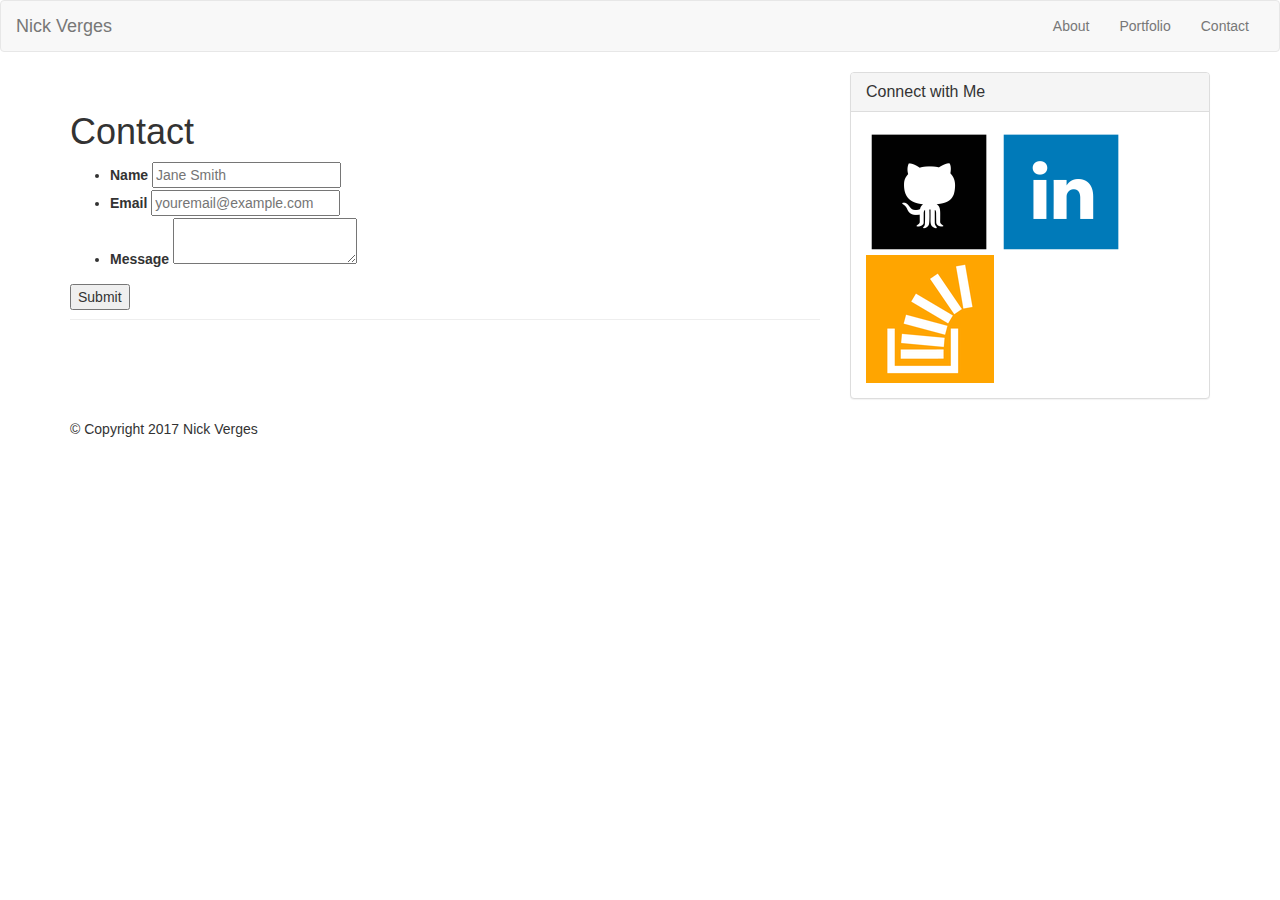
==== contact.html @ 6d7959b4 "Layout and some css" ====
<!DOCTYPE html>
<html lang="en">
<head>
	<meta charset="UTF-8">
	<title>About Me</title>
	<!-- Latest compiled and minified CSS -->
	<link rel="stylesheet" href="https://maxcdn.bootstrapcdn.com/bootstrap/3.3.7/css/bootstrap.min.css" integrity="sha384-BVYiiSIFeK1dGmJRAkycuHAHRg32OmUcww7on3RYdg4Va+PmSTsz/K68vbdEjh4u" crossorigin="anonymous">

</head>
<body>

	<nav class="navbar navbar-default">
	  <div class="container-fluid">

	    <!-- Brand and toggle get grouped for better mobile display -->
	    <div class="navbar-header">
	      <a class="navbar-brand" href="#">Nick Verges</a>
	    </div>

	    <!-- Collect the nav links, forms, and other content for toggling -->
	    <div class="collapse navbar-collapse" id="bs-example-navbar-collapse-1">
	 		<ul class="nav navbar-nav navbar-right">
	        <li><a href="index.html">About</a></li>
	        <li><a href="portfolio.html">Portfolio</a></li>
	        <li><a href="contact.html">Contact</a></li>
	       
	      </ul>
	    </div><!-- /.navbar-collapse -->
	  </div><!-- /.container-fluid -->
	</nav>
	

	<div class="container">
		<div class="row">
			<div class="col-sm-8">
				<div class="page-header">
					<h1>Contact</h1>
					<form id="contact-form">
				<ul>
					<li>
						<label for="name">Name</label>
						<input type="text" name="name" id="name" placeholder="Jane Smith" required="required">
					</li>
					<li>
						<label for="name">Email</label>
						<input type="text" name="name" id="email" placeholder="youremail@example.com" required="required">
					</li>
					<li>
						<label for="name">Message</label>
						<textarea id="message" name="message" required="required"></textarea>
					</li>
				</ul>
				<input type="submit" name="submit">
			</form>
				</div>
	  		</div>
			<div class="col-sm-4">
				<div class="panel panel-default">
				 	<div class="panel-heading">
						<h2 class="panel-title">Connect with Me</h2>
					</div>
					<div class="panel-body">
						<div id="connect">
							<a href="https://github.com/nverges" target="_blank"><img src="assets/github.png" class="social" alt="Github"></a>
							<a href="https://www.linkedin.com/in/nick-verges-273207139/" target="_blank"><img src="assets/linkedin.png" class="social" alt="LinkedIn"></a>
							<a href="http://stackoverflow.com/users/7817912/nverges" target="_blank"><img src="assets/stackoverflow.png" class="social" alt="StackOverflow"></a>
						</div>
					</div>
				</div>
			</div>
		</div>
	</div>
</div>

	<footer>
		<div class="container">
		&copy; Copyright 2017 Nick Verges
		</div>
	</footer>


</body>
</html>
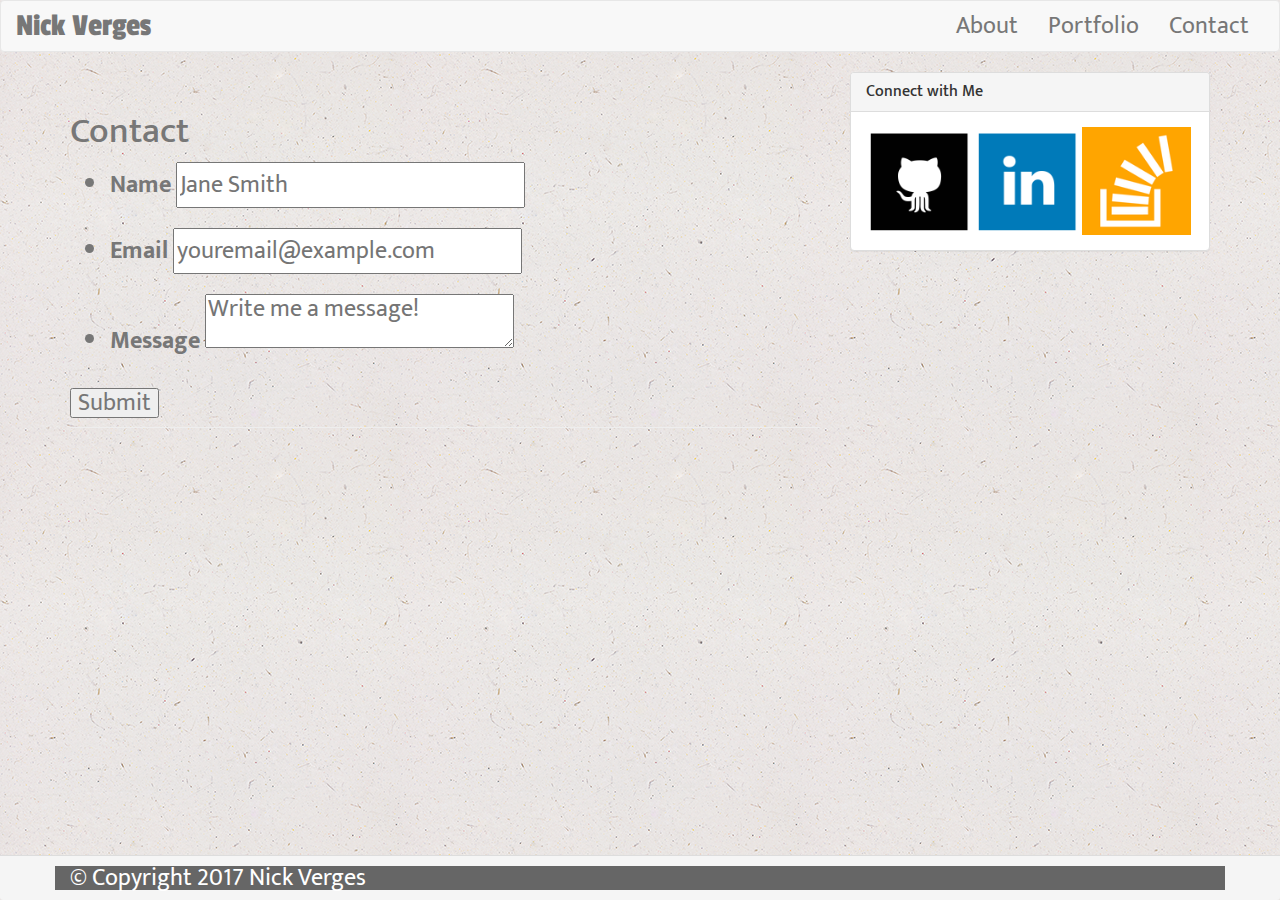
==== commit 8afd29ca: "Mostly working, need more time" ====
--- a/contact.html
+++ b/contact.html
@@ -2,9 +2,11 @@
 <html lang="en">
 <head>
 	<meta charset="UTF-8">
-	<title>About Me</title>
+	<title>Contact Me</title>
 	<!-- Latest compiled and minified CSS -->
 	<link rel="stylesheet" href="https://maxcdn.bootstrapcdn.com/bootstrap/3.3.7/css/bootstrap.min.css" integrity="sha384-BVYiiSIFeK1dGmJRAkycuHAHRg32OmUcww7on3RYdg4Va+PmSTsz/K68vbdEjh4u" crossorigin="anonymous">
+	<link rel="stylesheet" type="text/css" href="styles2.css">
+	<link href="https://fonts.googleapis.com/css?family=Mukta+Vaani|Passion+One" rel="stylesheet">
 
 </head>
 <body>
@@ -33,8 +35,9 @@
 	<div class="container">
 		<div class="row">
 			<div class="col-sm-8">
+
 				<div class="page-header">
-					<h1>Contact</h1>
+					<h1>Contact</h1>	
 					<form id="contact-form">
 				<ul>
 					<li>
@@ -47,9 +50,11 @@
 					</li>
 					<li>
 						<label for="name">Message</label>
-						<textarea id="message" name="message" required="required"></textarea>
+						<textarea id="message" name="message" placeholder="Write me a message!" required="required"></textarea>
 					</li>
 				</ul>
+
+
 				<input type="submit" name="submit">
 			</form>
 				</div>
@@ -72,12 +77,15 @@
 	</div>
 </div>
 
-	<footer>
-		<div class="container">
+	<footer class="navbar-fixed-bottom">
+		<div class="panel-footer">
+			<div class="container" id="footer">
 		&copy; Copyright 2017 Nick Verges
+		</div>
 		</div>
 	</footer>
 
 
+
 </body>
 </html>--- a/styles2.css
+++ b/styles2.css
@@ -0,0 +1,54 @@
+/* Contact page input box container styling */
+
+.page-header li {
+	padding-bottom: 20px;
+
+}
+
+.container-fluid .navbar-brand {
+	font-size: 32px;
+	font-family: "Passion One";
+}
+
+
+
+
+body {
+	clear: both;
+	background-image: url("assets/background.png");
+	font-size: 24px;
+	line-height: 24px;
+	font-family: 'Mukta Vaani', sans-serif;
+	color: #777;
+}
+
+.social {
+	float: left;
+	max-width: 33%;
+}
+
+/*/* footer */
+
+/*footer {
+
+	background: #666;
+	color: #fff;
+	clear: both;
+	border-top: 8px solid #4aaaa5;
+	color: #ccc;
+
+	text-align: center;
+}*/
+
+
+#footer {
+	background: #666;
+	color: #fff;
+}
+
+.caption {
+	float: right;
+}
+
+
+
